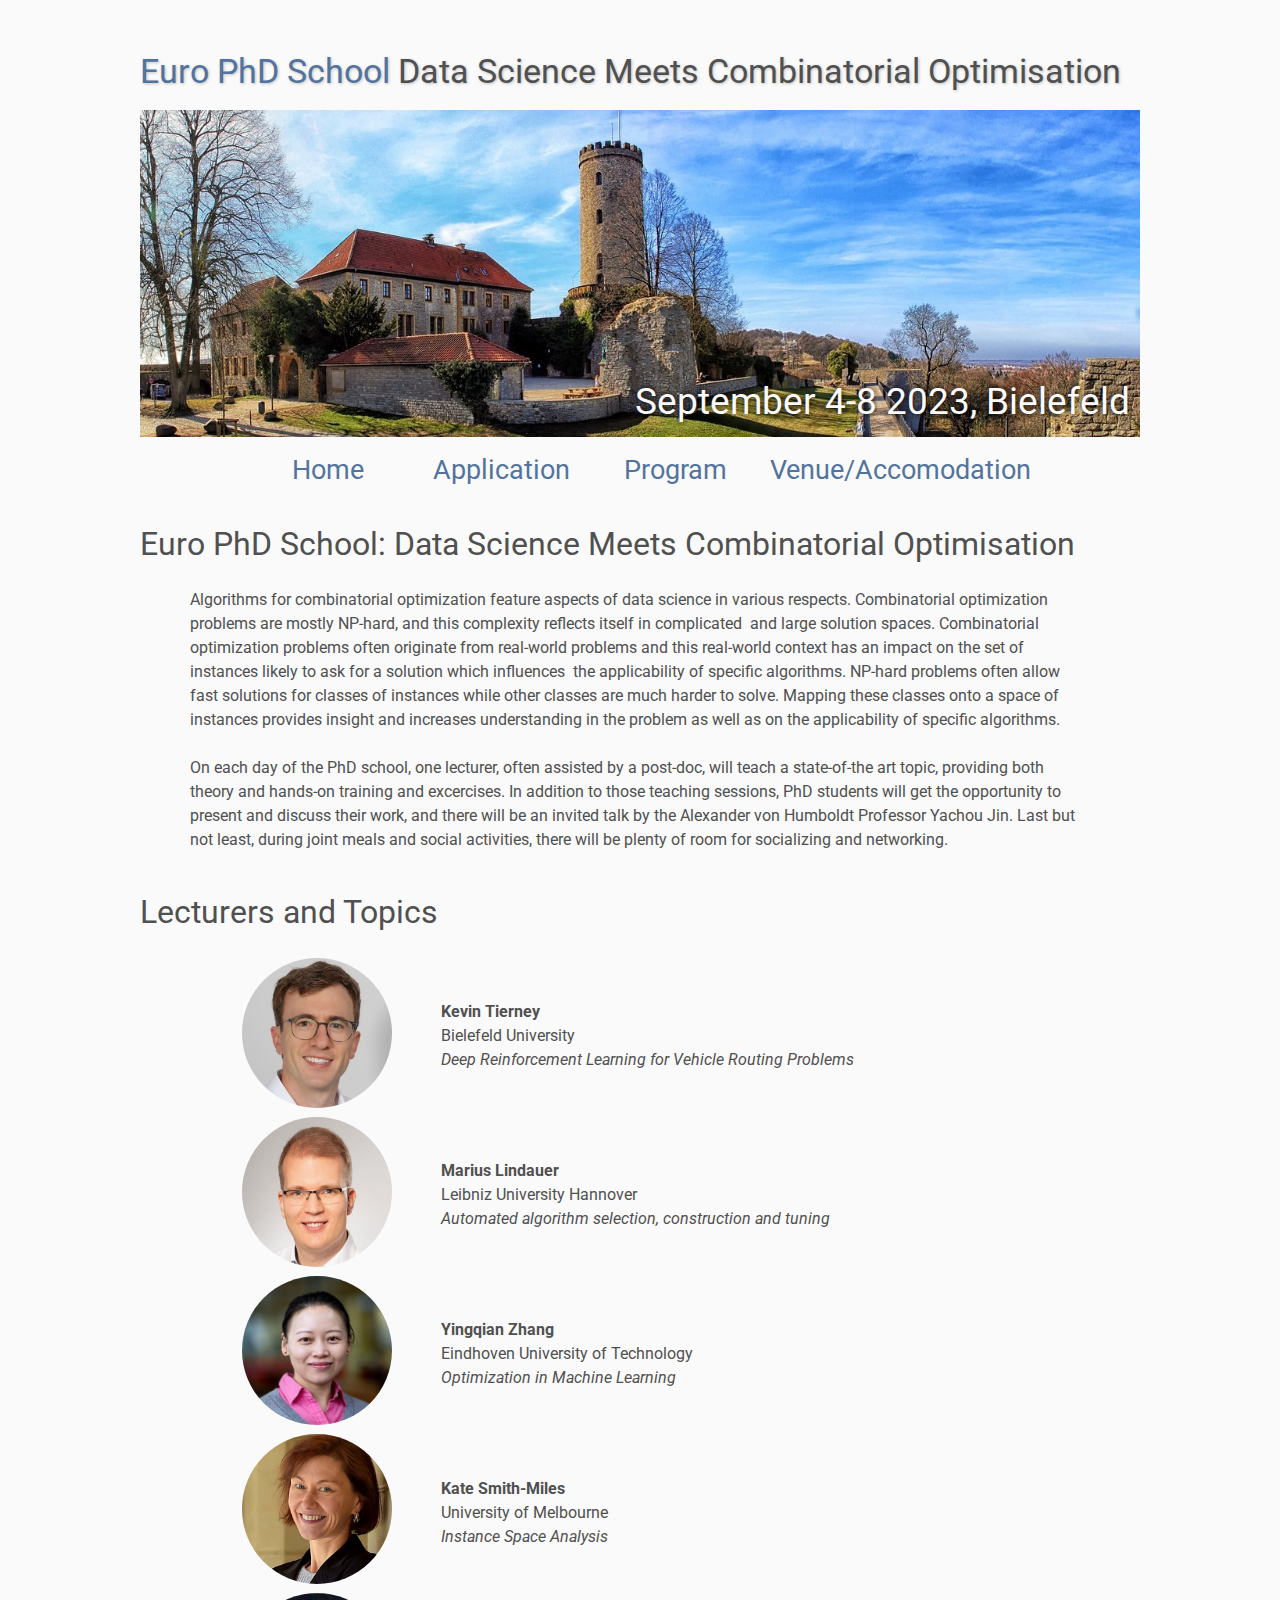
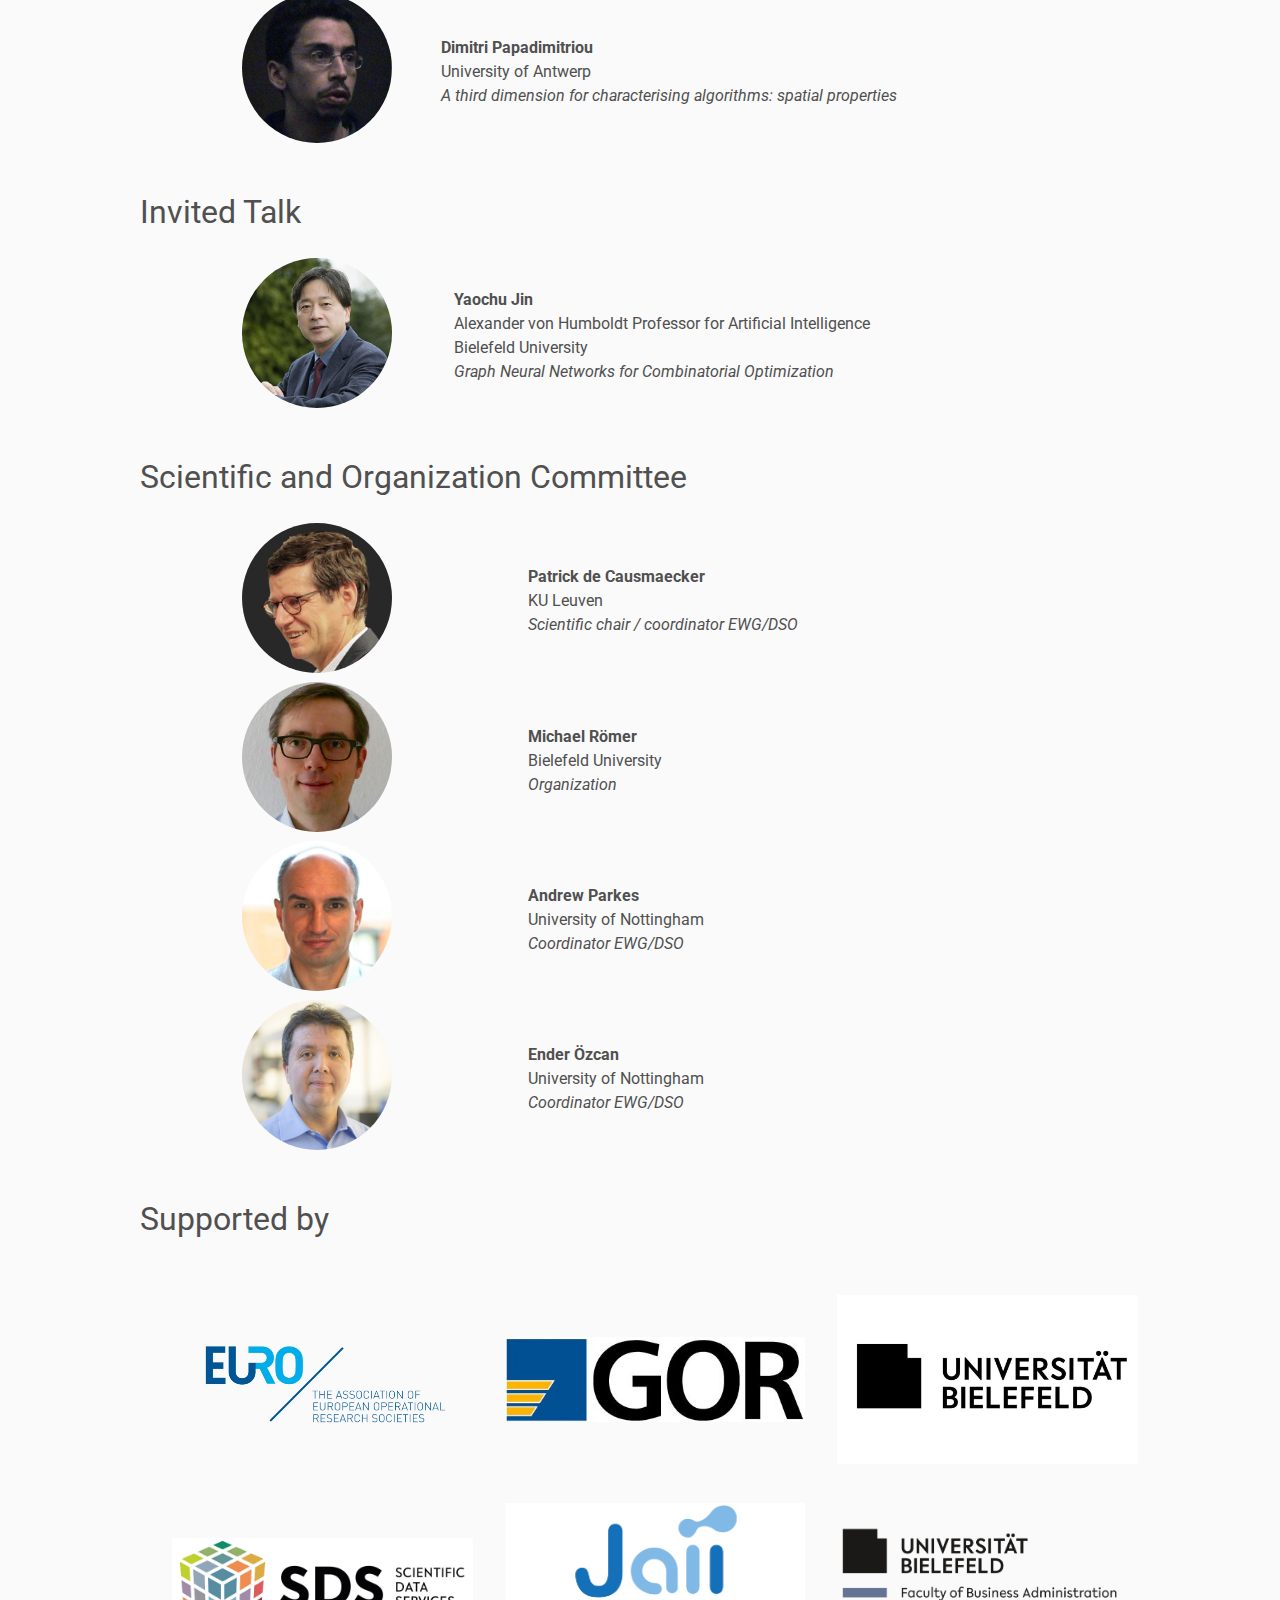
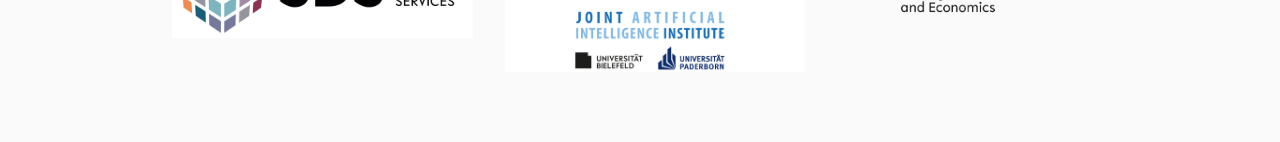
==== index.html @ 02da7e90 "initial commit" ====
<!DOCTYPE html>
<html lang='en'>

<head>
    <base href=".">
    <link rel="shortcut icon" type="image/png" href="assets/euro.png"/>
    <link rel="stylesheet" type="text/css" media="all" href="assets/main.css"/>
    <meta name="description" content="Euro PhD School Data Science meets Combinatorial Optimization 2023: Program">
    <meta name="resource-type" content="document">
    <meta name="distribution" content="global">
    <meta name="KeyWords" content="Conference">
    <title>Euro PhD School Data Science meets Combinatorial Optimization 2023: Program</title>
</head>

<body>

    <div class="banner">
        <img src="assets/banner_sparrenburg.jpg" width="1000" alt="Banner">

        <div class="top-left">
            <span class="title1">Euro PhD School </span><span class="title2">Data Science Meets Combinatorial Optimisation</span> 
        </div>
        <div class="bottom-right">
            September 4-8 2023, Bielefeld

        </div>
    </div>

    <table class="navigation"> 
        <tr>
            <td class="navigation">
                <a class="current" title="Home Page" href=".">Home</a>
            </td>
            <td class="navigation">
                <a title="Apply for the PhD School" href="registration">Application</a>
            </td>
            <td class="navigation">
                <a title="Program" href="program">Program</a> 
            </td>
            <td class="navigation">
                <a title="Venue and Accomodation" href="venueaccomodation">Venue/Accomodation</a>
            </td>
        </tr>
    </table>


    <h2>Euro PhD School: Data Science Meets Combinatorial Optimisation</h2>
    <p>Algorithms for combinatorial optimization feature aspects of data science in various respects. Combinatorial optimization problems are mostly NP-hard, and this complexity reflects itself in complicated &nbsp;and large solution spaces. Combinatorial optimization problems often originate from real-world problems and this real-world context has an impact on the set of instances likely to ask for a solution which influences &nbsp;the applicability of specific algorithms. NP-hard problems often allow fast solutions for classes of instances while other classes are much harder to solve. Mapping these classes onto a space of instances provides insight and increases understanding in the problem as well as on the applicability of specific algorithms.
        </p>
    
        <p>
            On each day of the PhD school, one lecturer, often assisted by a post-doc, will teach a state-of-the art topic, providing both theory and hands-on training and excercises. In addition to those teaching sessions, PhD students will get the opportunity to present and discuss their work, and there will be an invited talk by the Alexander von Humboldt Professor Yachou Jin. Last but not least, during joint meals and social activities, there will be plenty of room for socializing and networking. 
        </p>
    <h2>Lecturers and Topics</h2>
    <p>

    </p>
    <table class="lecturers">
        <tr>
            <td class="lecturer">
                <a href="https://ekvv.uni-bielefeld.de/pers_publ/publ/PersonDetail.jsp?personId=127271098">
                    <img src="assets/kevin.jpg"  alt="Kevin Tierney">
                </a>
            </td>
            <td class="lecturer">
                <b>Kevin Tierney</b> <br> Bielefeld University <br>
                <i>Deep Reinforcement Learning for Vehicle Routing Problems</i>
                
            </td>
        </tr>
            <tr>
            <td class="lecturer">
                <a href="https://www.ai.uni-hannover.de/de/institut/team/lindauer">
                    <img src="assets/marius.jpg" alt="Marius Lindauer">
                </a>
            </td>
    
        <td class="lecturer">
            <b>Marius Lindauer</b> <br> Leibniz University Hannover <br>

            <i>Automated algorithm selection, construction and tuning</i>
        </td>
        </tr>
    </tr>
    <tr>
    <td class="lecturer">
        <a href="https://www.tue.nl/en/research/researchers/yingqian-zhang">
            <img src="assets/yingqian.jpg" alt="Yingqian Zhang">
        </a>
    </td>

<td class="lecturer">
    <b>Yingqian Zhang</b> <br> Eindhoven University of Technology  <br>
    
    <i>Optimization in Machine Learning</i>
    
</td>
</tr>
<tr>
    <td class="lecturer">
        <a href="https://findanexpert.unimelb.edu.au/profile/811703-kate-smith-miles">
            <img src="assets/kate.jpg" alt="Kate Smith-Miles">
        </a>
    </td>

<td class="lecturer">
    <b>Kate Smith-Miles</b><br> University of Melbourne <br>

    <i>  Instance Space Analysis</i>
    
</td>
</tr>
<tr>
    <td class="lecturer">
            <img src="assets/dimitri.jpg" alt="Dimitri Papadimitriou">
    </td>

<td class="lecturer">
    <b>Dimitri Papadimitriou</b><br> University of Antwerp <br>

    <i>A third dimension for characterising algorithms: spatial properties</i>
</td>
</tr>
</table>

<h2>Invited Talk</h2>

<table class="lecturers">
        <tr>
            <td class="lecturer">
                <a href="https://ekvv.uni-bielefeld.de/pers_publ/publ/PersonDetail.jsp?personId=308725127">
                    <img src="assets/yaochu.jpg" alt="Yaochu Jin">
                </a>
            </td>
            <td class="lecturer">
                <b>Yaochu Jin</b> <br>
                 Alexander von Humboldt Professor for Artificial Intelligence <br>
                  Bielefeld University <br>
                <i>Graph Neural Networks for Combinatorial Optimization </i>
            </td>
        </tr>

    </table>

    <h2>Scientific and Organization Committee</h2>

<table class="lecturers">
        <tr>
            <td class="lecturer">
                <a href="https://www.kuleuven.be/wieiswie/en/person/00003471">
                    <img src="assets/patrick.jpg" alt="Patrick de Causmaecker">
                </a>
            </td>
            <td class="lecturer">
                <b>Patrick de Causmaecker</b> <br>
              
                  KU Leuven <br>
                <i>Scientific chair / coordinator EWG/DSO </i>
            </td>
        </tr>
        <tr>
            <td class="lecturer">
                <a href="https://ekvv.uni-bielefeld.de/pers_publ/publ/PersonDetail.jsp?personId=199793018">
                    <img src="assets/michael.jpg" alt="Michael R&oumlmer">
                </a>
            </td>
            <td class="lecturer">
                <b>Michael R&oumlmer</b> <br>

                  Bielefeld University <br>
                <i>Organization </i>
            </td>
        </tr>
        <tr>
            <td class="lecturer">
                <a href="https://www.nottingham.ac.uk/computerscience/people/andrew.parkes">
                    <img src="assets/andrew.jpg" alt="Anrew Parkes">
                </a>
            </td>
            <td class="lecturer">
                <b>Andrew Parkes</b> <br>
            
                  University of Nottingham <br>
                <i>Coordinator EWG/DSO </i>
            </td>
        </tr>
        <tr>
            <td class="lecturer">
                <a href="http://www.cs.nott.ac.uk/~pszeo/">
                    <img src="assets/ender.jpg" alt="Ender &Oumlzcan">
                </a>
            </td>
            <td class="lecturer">
                <b>Ender &Oumlzcan </b> <br>
             
                  University of Nottingham <br>
                <i>Coordinator EWG/DSO </i>
            </td>
        </tr>

    </table>

    <h2>Supported by </h2>
    <table class="sponsors">
        <tr>
             <td class="sponsor">
                <a href="https://www.euro-online.org/web/pages/1/home">
                    <img src="assets/euro.png" alt="The Association of European Operational Research Societies">
                </a>
            </td>
            <td class="sponsor">
                <a href="https://www.gor-ev.de/">
                    <img src="assets/gor.jpg" alt="Gesellschaft für Operations Research e.V.">
                </a>
            </td>
            <td class="sponsor">
                <a href="https://www.uni-bielefeld.de/">
                    <img src="assets/uni-bielefeld.jpg" alt="Bielefeld University">
                </a>
            </td>

     </tr>
      <tr>
        <td class="sponsor">
            <a href="https://www.uni-bielefeld.de/einrichtungen/sds/index.xml">
                <img src="assets/Logo-SDS-RGB_Unterzeile.jpg" alt="Scientific Data Services">
            </a>
        </td>
            <td class="sponsor">
                <a href="https://jaii.eu/">
                    <img src="assets/jaii.png" alt="Joint Artificial Intelligence institute">
                </a>
            </td>
        </td>
        <td class="sponsor">
            <a href="https://www.uni-bielefeld.de/fakultaeten/wirtschaftswissenschaften/">
                <img src="assets/wiwi.png" alt="Faculty for Business Administration and Economics">
            </a>
        </td>
      </tr>
    </table>
</body>
</html>
---- assets/main.css ----
/* main.css */

/* These are the colors and fonts used throughout the webpage.
 * I've listed them here so that a user may easily
 * do a search-and-replace for these to change the site theme.
 *   'Roboto',sans-serif; Font for the title text
 *   'Roboto-Slab',serif; Font for the body text 
 *   #fafafa; Background color of the site
 *   #505050; Foreground (text) color of the site
 *   #52739e; Navy, "Template" in the logo, current page in navigation, special titles in the Program
 *   #b2132e; Reddish, "Conference" in the logo, hover color for links
 *   #813c54; Heading color, titles in the Program
 *   #b8860b; Dark Goldenrod, color for links
 */

@import url('https://fonts.googleapis.com/css?family=Roboto%7CRoboto+Slab');

*{
    border:0;
    font:inherit;
    font-size:1em;
    margin:0;
    padding:0;
    vertical-align:baseline;
}

body{
    background-color: #fafafa;
    background-size: cover;
    background-attachment: fixed;
    color: #505050; 
    text-align:left;
    font-family:'Roboto',sans-serif;
    font-size:1em;
    line-height:1.5em;
    margin: 60px auto;
    width: 1000px;
}

a{color: #52739e; text-decoration:none;}
a.current{color: #52739e;}
a.current:hover{color: #e82945;}
a:hover{color: #b2132e;}
a:active{color: #e82945;}
h1,h2,h3,h4{clear:left;  margin:1.5em 0em 1em 0em; font-family:'Roboto',sans-serif; }
h1{font-size:2.67em;}
h2{font-size:2.00em;}
h3{font-size:1.67em;}
h4{font-size:1.33em;}
p{ margin:24px auto 24px auto; padding:0px; width:900px; text-align:left;}
li a, p a {text-decoration:underline; text-decoration-color:#52739e;}
ul{list-style:none; margin:24px auto 24px auto; padding:0px; width:800px; text-align:left;}
ol{margin:0px auto 0px auto; padding:0px; width:800px; text-align:left;position: relative;}
ul li{list-style:none; margin:24px auto 24px auto; padding:0px; text-align:left; }
i,em{font-style:italic;}
b,strong{font-weight:bold;}

li{margin:0px 0px 0px 48px; padding:0px; }
sup{
    vertical-align: super;
    font-size: 0.8em;
    line-height: 0;
}
sub{
    vertical-align: sub;
    font-size: 0.8em;
    line-height: 0;
}
table{
    width: 1000px;
    margin: 12px auto 24px auto;
    float: center;
    /* UNCOMMENT THIS FOR DEBUGGING THE ALIGNMENT */
    /*border: 1px solid black;*/
}
th,td{
    text-align: left;
    /* UNCOMMENT THIS FOR DEBUGGING THE ALIGNMENT */
    /*border: 1px solid black;*/
}

/* Website Banner */
.banner {position: relative; font-family:'Roboto',sans-serif;}
.top-left {font-size:2.1em; color: #505050; background: #fafafa; text-align: left; width: 1000px; height: 50px; position: absolute; padding: 0px 0 0 0; top: 0px;}
.bottom-right {font-size:2.33em; color: #fafafa; line-height: 1.5em; width: auto; height: 70px; padding: 0px 0px 0px 0px; text-align: right; position: absolute; bottom: 0px; right: 10px; text-shadow: 0px 0px 6px #000000;}


/* Conference Title Logo */
.title1{color: #52739e; text-shadow: 1px 1px 3px #c0c0c0;} 
.title2{color: #505050; text-shadow: 1px 1px 3px #c0c0c0;}
.year{color: #505050; font-size:0.67em; font-weight: lighter;}

/* Navigation Links (Home, Registration, etc) */
table.navigation{width:800px;}
td.navigation{font-size:1.67em; white-space:nowrap; width:20%; text-align:center; vertical-align:middle; padding:0px 0px 0px 0px;}

/* Sponsor Images */
table.sponsors{max-width: 1000px;}
td.sponsor{white-space:nowrap; width:430px; text-align:center; vertical-align:middle; padding:30px 0px 0px 30px;}
td.sponsor img{max-height:400px;}

/* SpeakerImages */
table.lecturers{width:800px;}
td.lecturer{white-space:nowrap; width:auto; text-align:left; vertical-align:middle; padding:0px 0px 0px 0px;}
td.lecturer img{width:150px; max-width:100% ; border-radius: 50%;}


/* The Table on the Program Page */
td.room{padding: 4px 12px 4px 4px; width: 90%; vertical-align:bottom; font-size:1.67em; color: #52739e; height:32px;}
td.date{white-space:nowrap; width:130px; text-align:right; vertical-align:top; padding:4px 16px 0px 0px;}
td.title{padding: 4px 12px 4px 4px; width: 90%; vertical-align:top; font-size:1.5em; color: #813c54; height:32px; font-family:'Roboto Slab',serif; text-shadow: 1px 1px 2px #d0d0d0; }
td.title-special{padding: 4px 12px 4px 4px; width: 90%; vertical-align:top; font-size:1.67em; color: #52739e; height:32px; font-family:'Roboto Slab',serif; text-shadow: 1px 1px 2px #d0d0d0;}
td.speaker{padding: 4px 12px 4px 4px; font-style: italic; font-size:1em; max-height:999999px}
td.abstract{padding: 4px 12px 12px 4px; font-size:1em; max-height:999999px}
td.abstract img{display: block; margin: 4px auto 8px auto}
table.plenary{padding-top: 8px; background: #ffffff;}

/* Registration and Directions iframes and Images */
iframe.registration{display:block; margin:1em auto 2em auto; width:700px; height:1400px; border:none;}
iframe.directions{display:block; margin:1em auto 2em auto; width:800px; height:400px; border:none;}
img.center{display:block; width:67%; margin:1em auto 2em auto;}

/* Flyer Images */
table.flyers{width:800px;}
td.flyer{white-space:nowrap; width:50%; text-align:center; vertical-align:middle; padding:0px 0px 0px 0px;}
td.sponsor img{width: 100%}

footer{font-size:0.875em; margin-top:12em; text-align:center;}

/* My hacky way of making the site mobile-friendly */
@media only screen and (max-width: 1100px) {
    h2{font-size:3.00em;}
    p{font-size:1.5em; line-height:1.5em;}
    th,td,tr{font-size:1.5em; line-height:1.5em;}
    td.date{font-size:1em; padding-top:0.5em;}
    td.navigation{font-size:1.5em; padding:0px 20px 0px 20px;}
    table.footer{font-size:0.33em;}
}
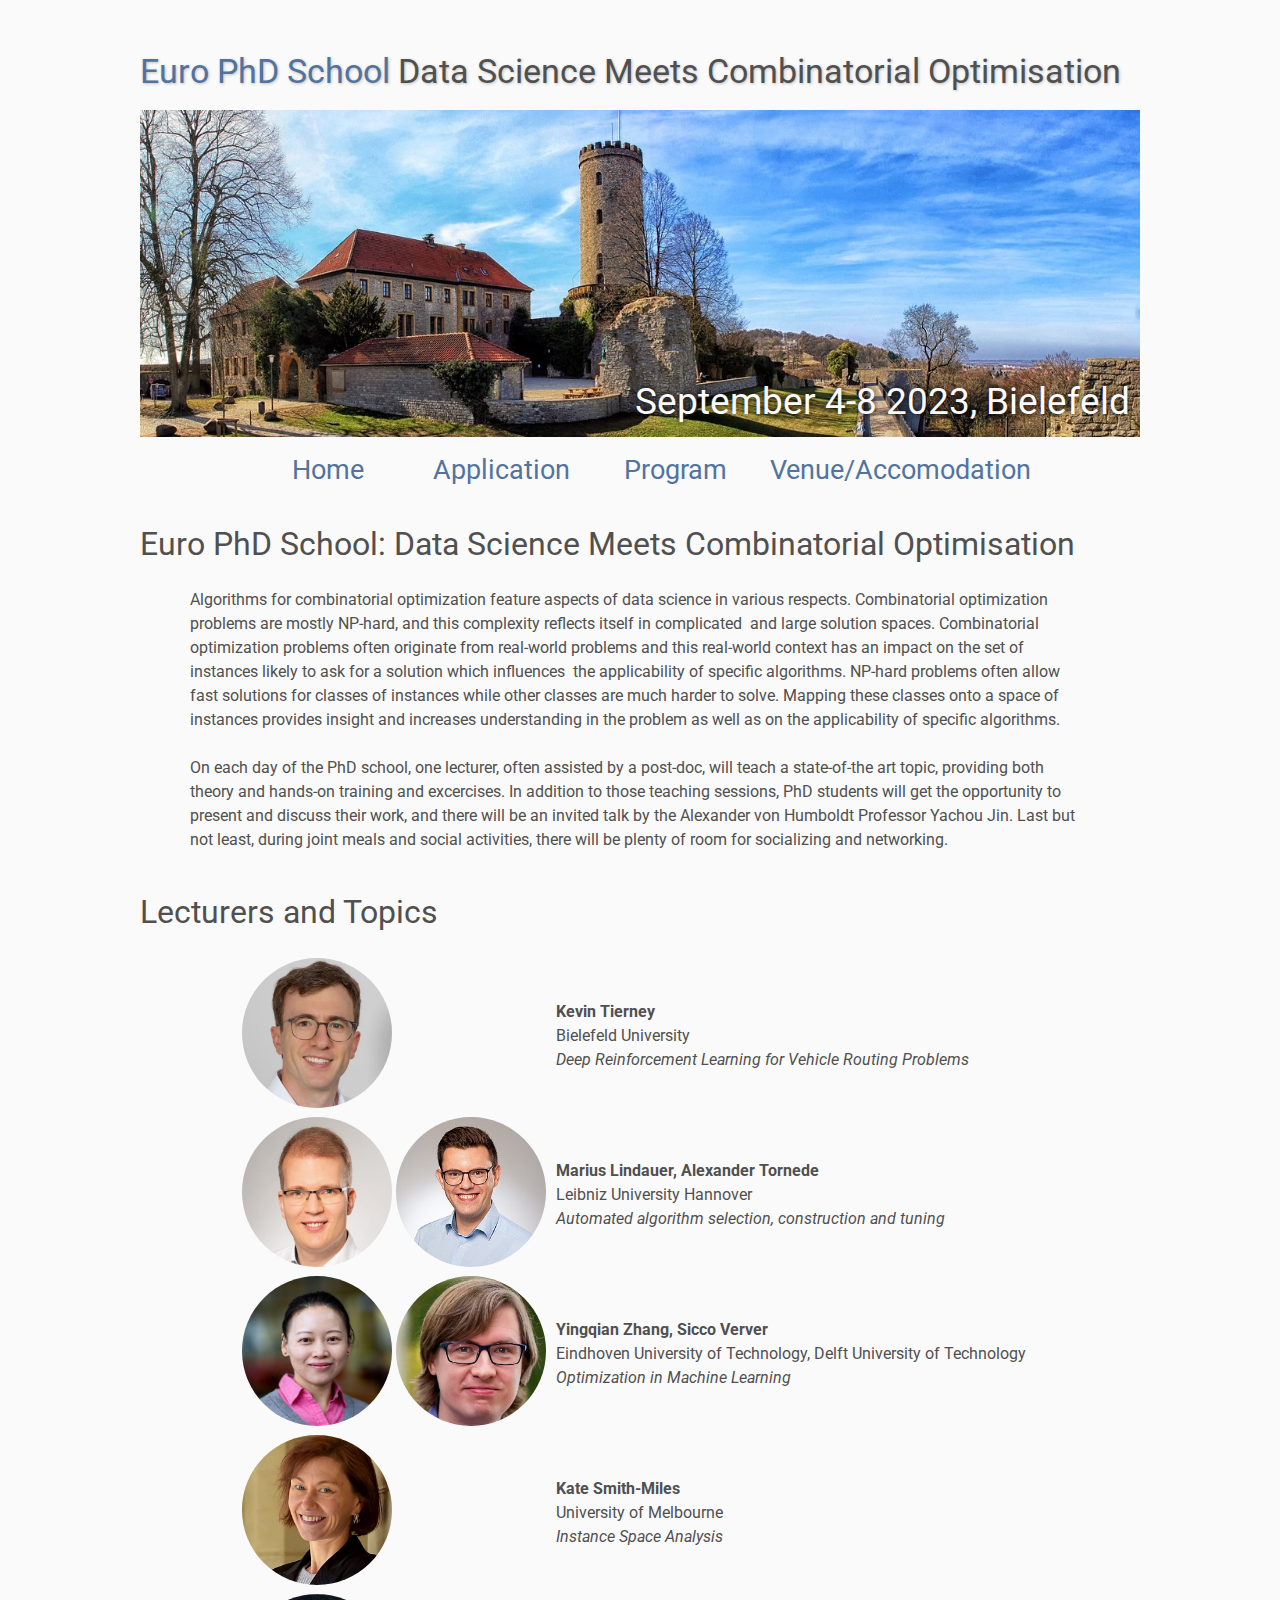
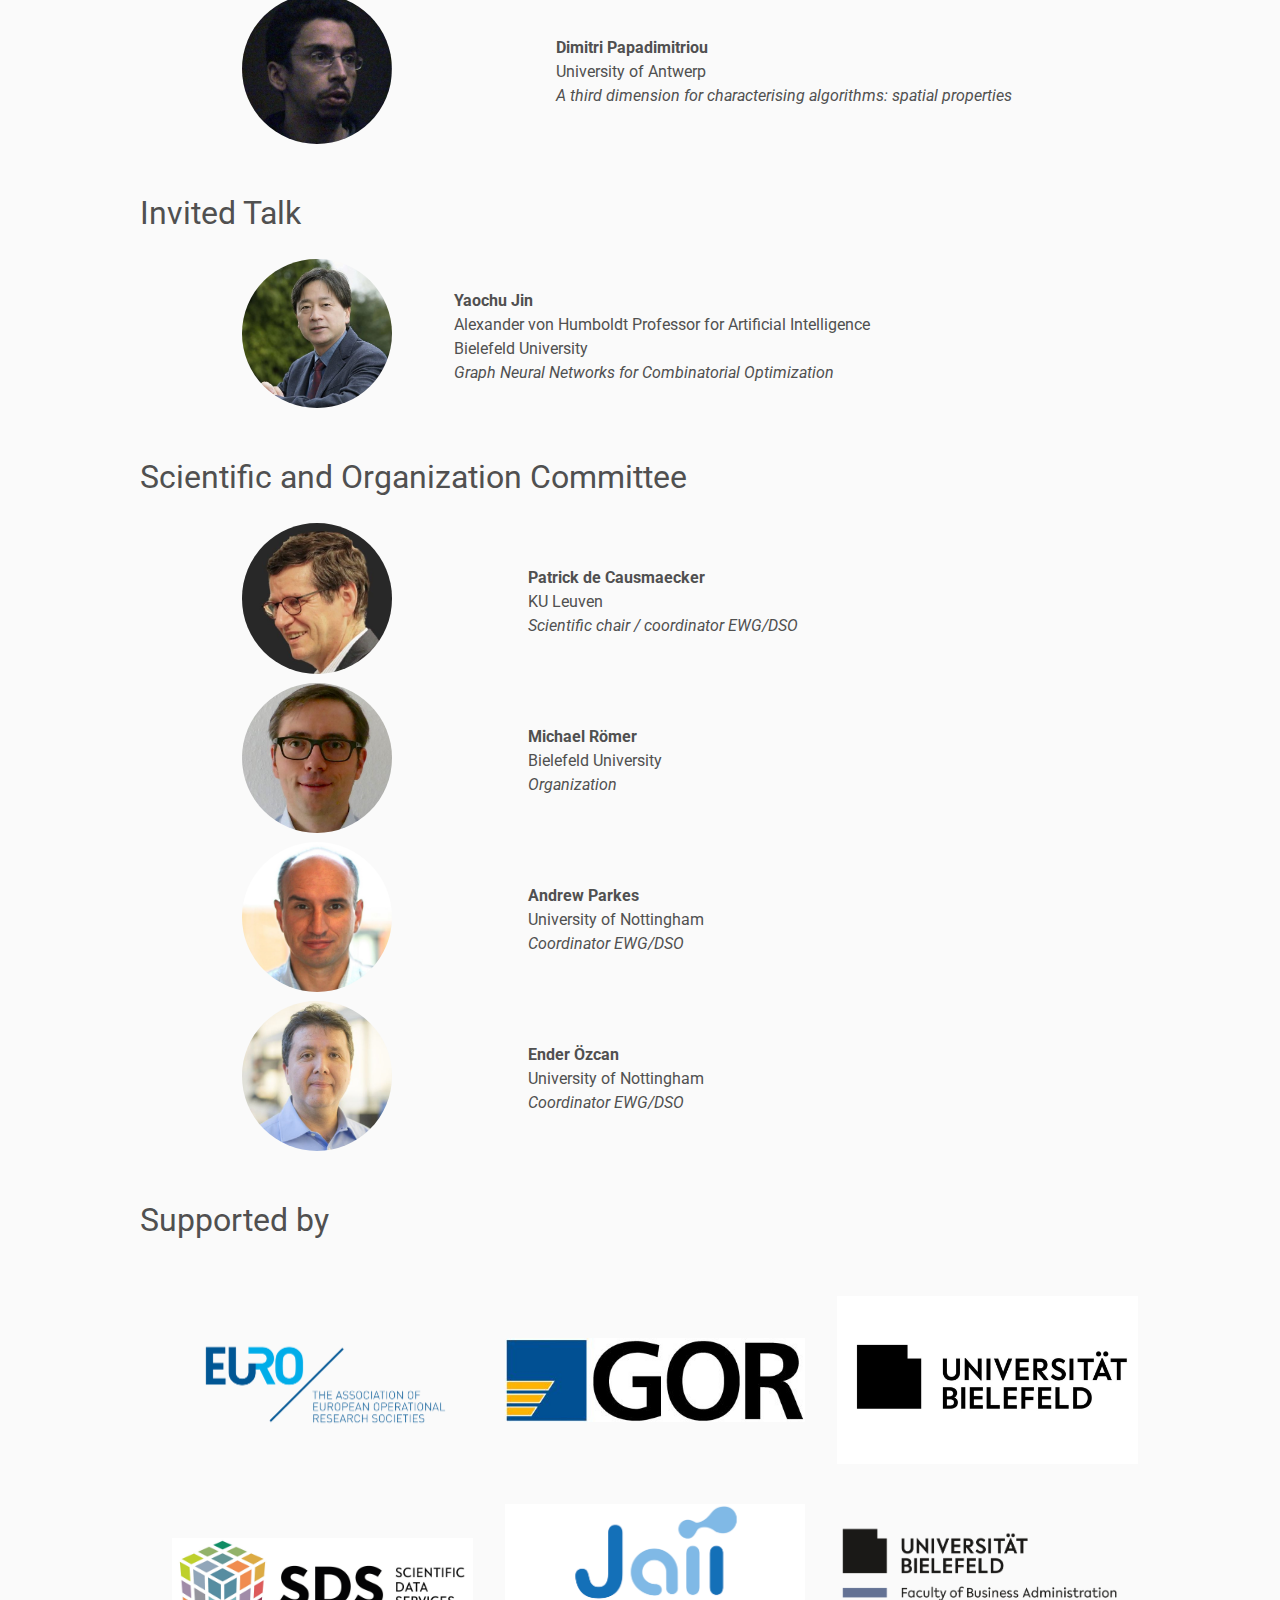
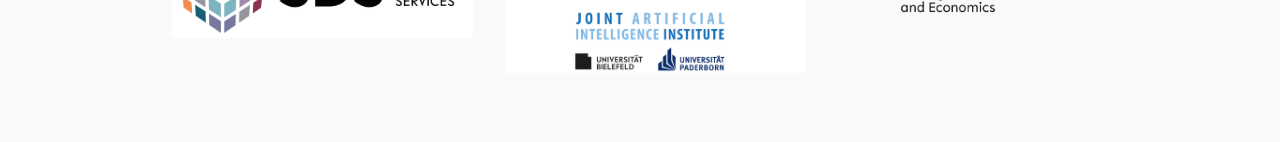
==== commit 05e4e513: "detailed program" ====
--- a/index.html
+++ b/index.html
@@ -73,10 +73,13 @@
                 <a href="https://www.ai.uni-hannover.de/de/institut/team/lindauer">
                     <img src="assets/marius.jpg" alt="Marius Lindauer">
                 </a>
-            </td>
-    
+
+                <a href="https://www.ai.uni-hannover.de/de/institut/team/tornede-alexander">
+                    <img src="assets/alexander.jpg" alt="Alexander Tornede">
+                </a>
+            </td>
         <td class="lecturer">
-            <b>Marius Lindauer</b> <br> Leibniz University Hannover <br>
+            <b>Marius Lindauer, Alexander Tornede</b> <br> Leibniz University Hannover <br>
 
             <i>Automated algorithm selection, construction and tuning</i>
         </td>
@@ -87,10 +90,13 @@
         <a href="https://www.tue.nl/en/research/researchers/yingqian-zhang">
             <img src="assets/yingqian.jpg" alt="Yingqian Zhang">
         </a>
+        <a href="https://www.tudelft.nl/en/eemcs/the-faculty/departments/intelligent-systems/cybersecurityeemcs/people/sicco-verwer">
+            <img src="assets/sicco.jpg" alt="Sicco Verwer">
+        </a>
     </td>
 
 <td class="lecturer">
-    <b>Yingqian Zhang</b> <br> Eindhoven University of Technology  <br>
+    <b>Yingqian Zhang, Sicco Verver</b> <br> Eindhoven University of Technology, Delft University of Technology  <br>
     
     <i>Optimization in Machine Learning</i>
     
--- a/assets/main.css
+++ b/assets/main.css
@@ -106,6 +106,8 @@
 
 
 /* The Table on the Program Page */
+table.program{width:400px; margin-left:50px}
+td.topic{height: 30px;font-weight: bold;}
 td.room{padding: 4px 12px 4px 4px; width: 90%; vertical-align:bottom; font-size:1.67em; color: #52739e; height:32px;}
 td.date{white-space:nowrap; width:130px; text-align:right; vertical-align:top; padding:4px 16px 0px 0px;}
 td.title{padding: 4px 12px 4px 4px; width: 90%; vertical-align:top; font-size:1.5em; color: #813c54; height:32px; font-family:'Roboto Slab',serif; text-shadow: 1px 1px 2px #d0d0d0; }
@@ -113,8 +115,8 @@
 td.speaker{padding: 4px 12px 4px 4px; font-style: italic; font-size:1em; max-height:999999px}
 td.abstract{padding: 4px 12px 12px 4px; font-size:1em; max-height:999999px}
 td.abstract img{display: block; margin: 4px auto 8px auto}
-table.plenary{padding-top: 8px; background: #ffffff;}
-
+td.time{ width:150px; text-align:right; padding-right: 20px; font-weight: bold;}
+td.break{font-style: italic;  padding-left: 100px; height: 30px;}
 /* Registration and Directions iframes and Images */
 iframe.registration{display:block; margin:1em auto 2em auto; width:700px; height:1400px; border:none;}
 iframe.directions{display:block; margin:1em auto 2em auto; width:800px; height:400px; border:none;}
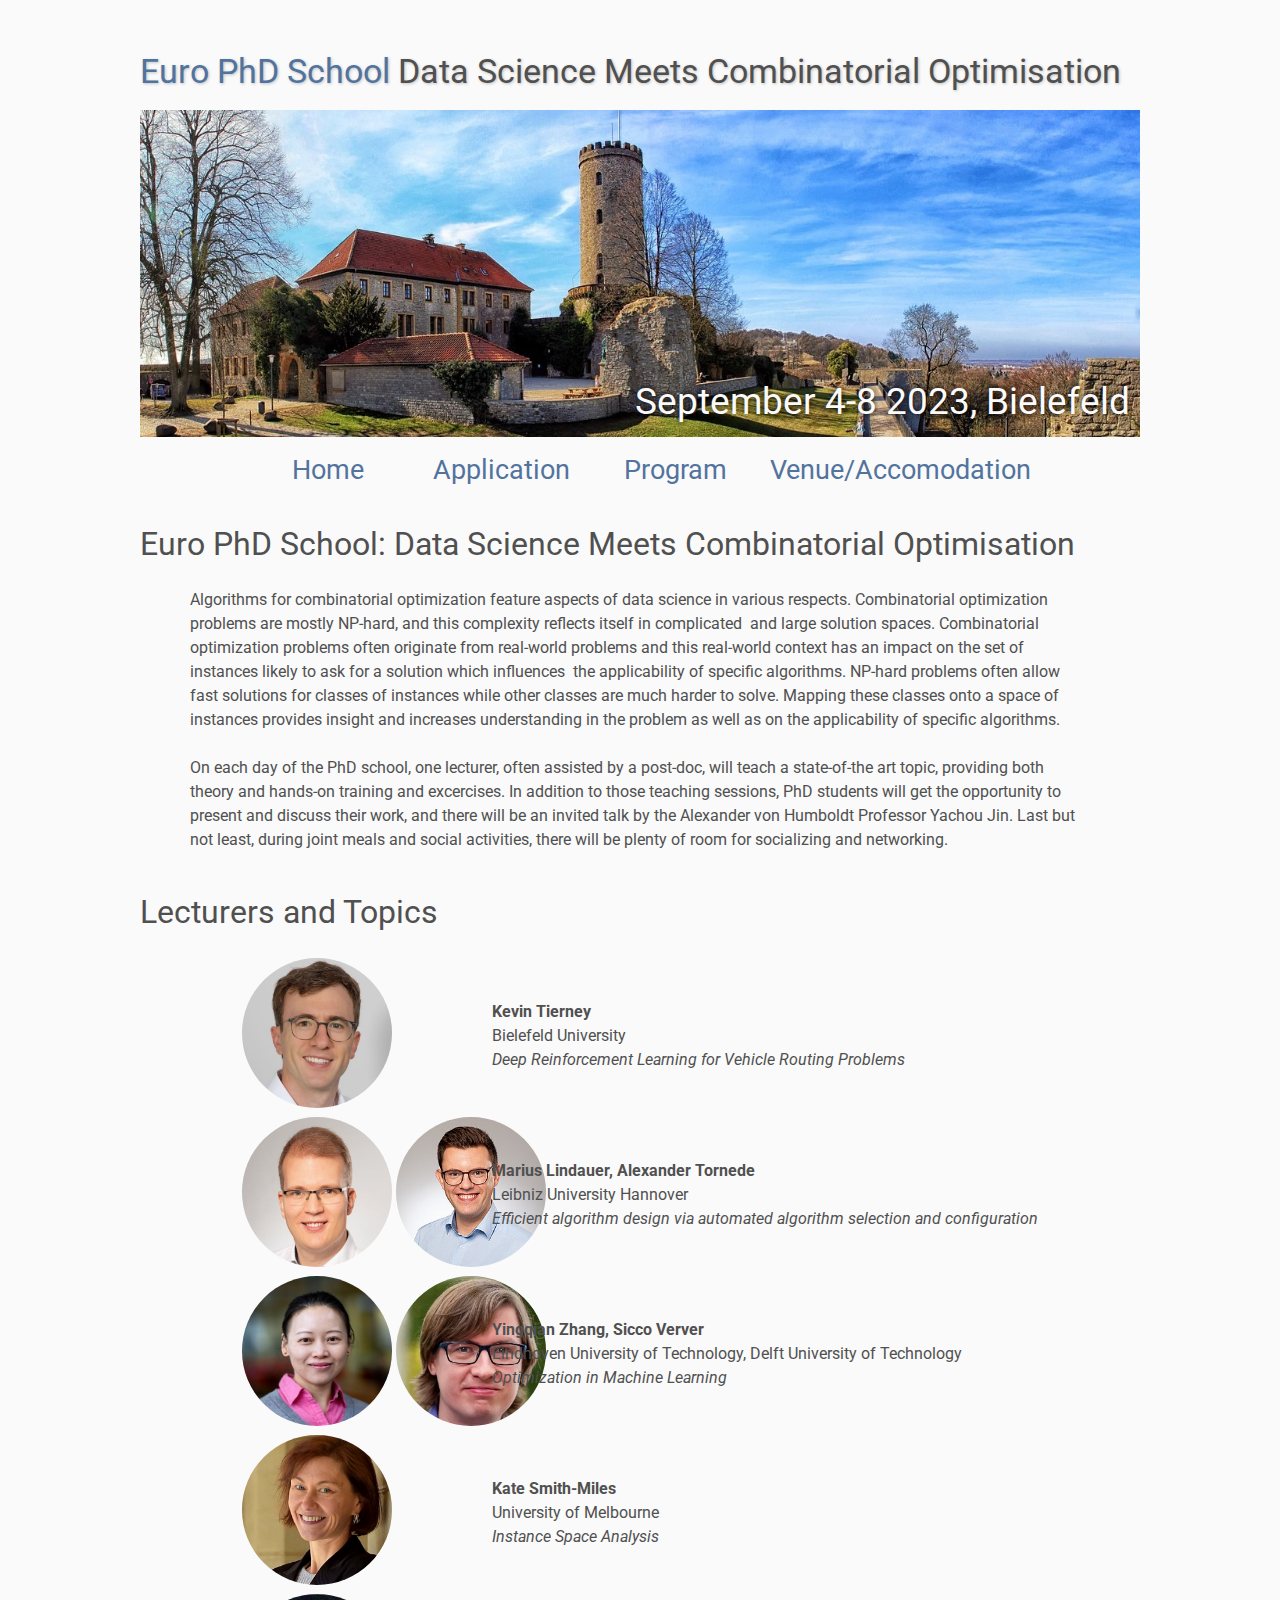
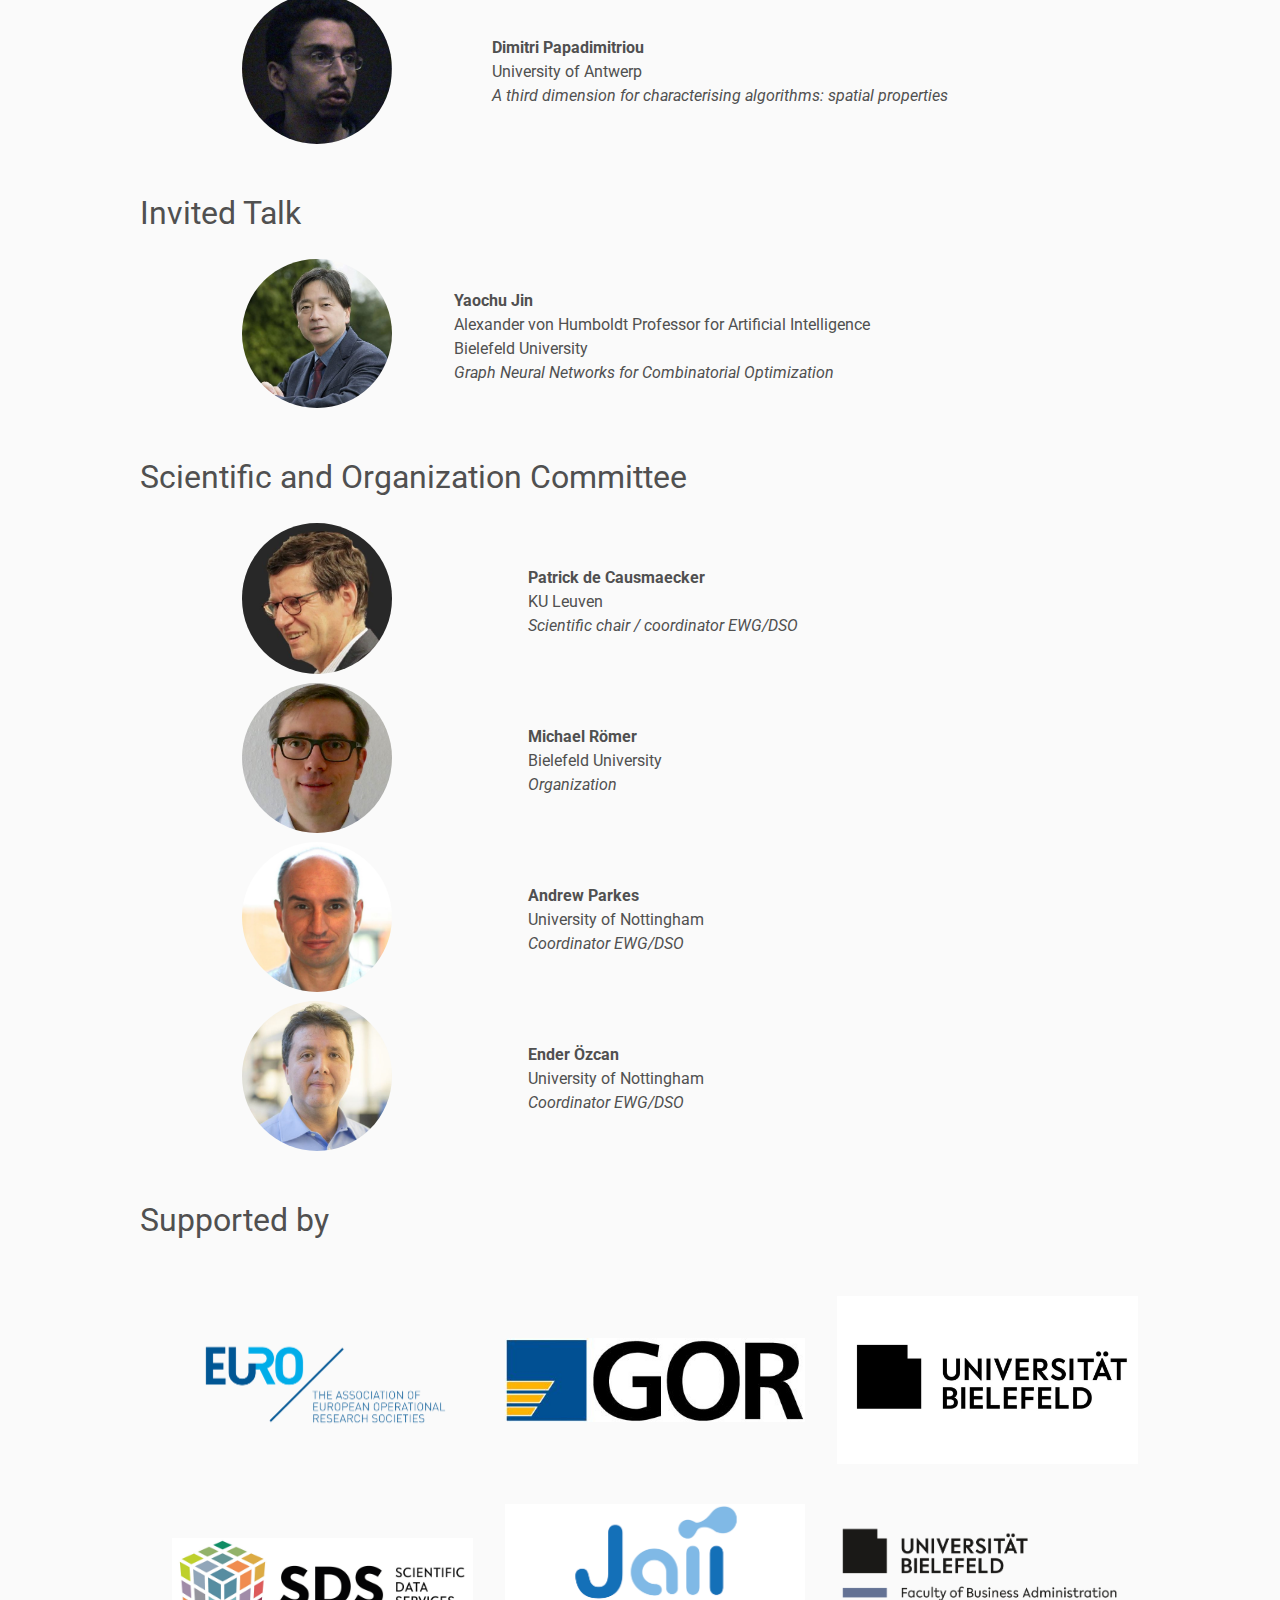
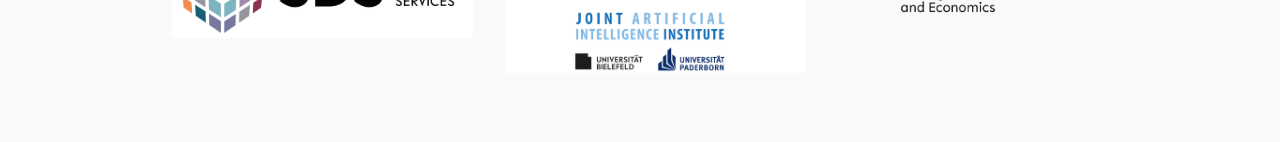
==== commit aee1f92a: "Update Marius title" ====
--- a/index.html
+++ b/index.html
@@ -81,7 +81,7 @@
         <td class="lecturer">
             <b>Marius Lindauer, Alexander Tornede</b> <br> Leibniz University Hannover <br>
 
-            <i>Automated algorithm selection, construction and tuning</i>
+            <i>Efficient algorithm design via automated algorithm selection and configuration</i>
         </td>
         </tr>
     </tr>
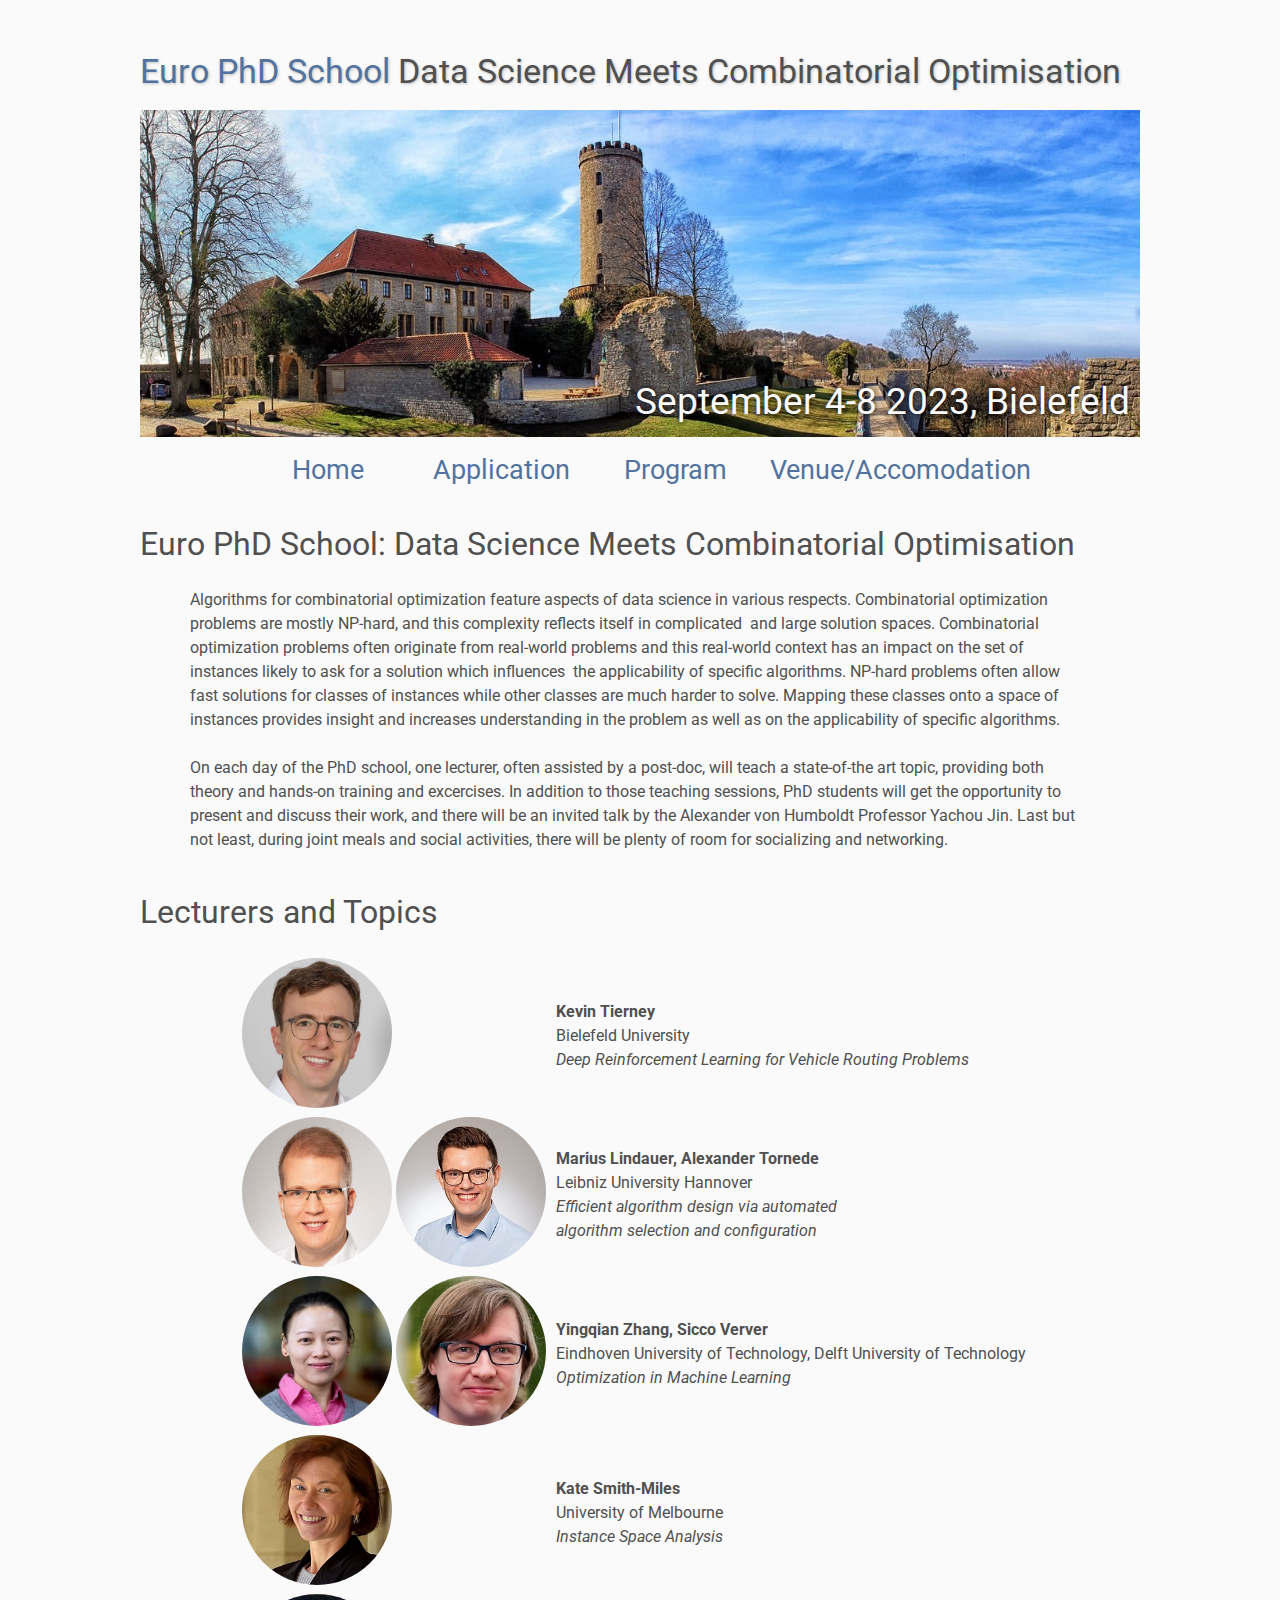
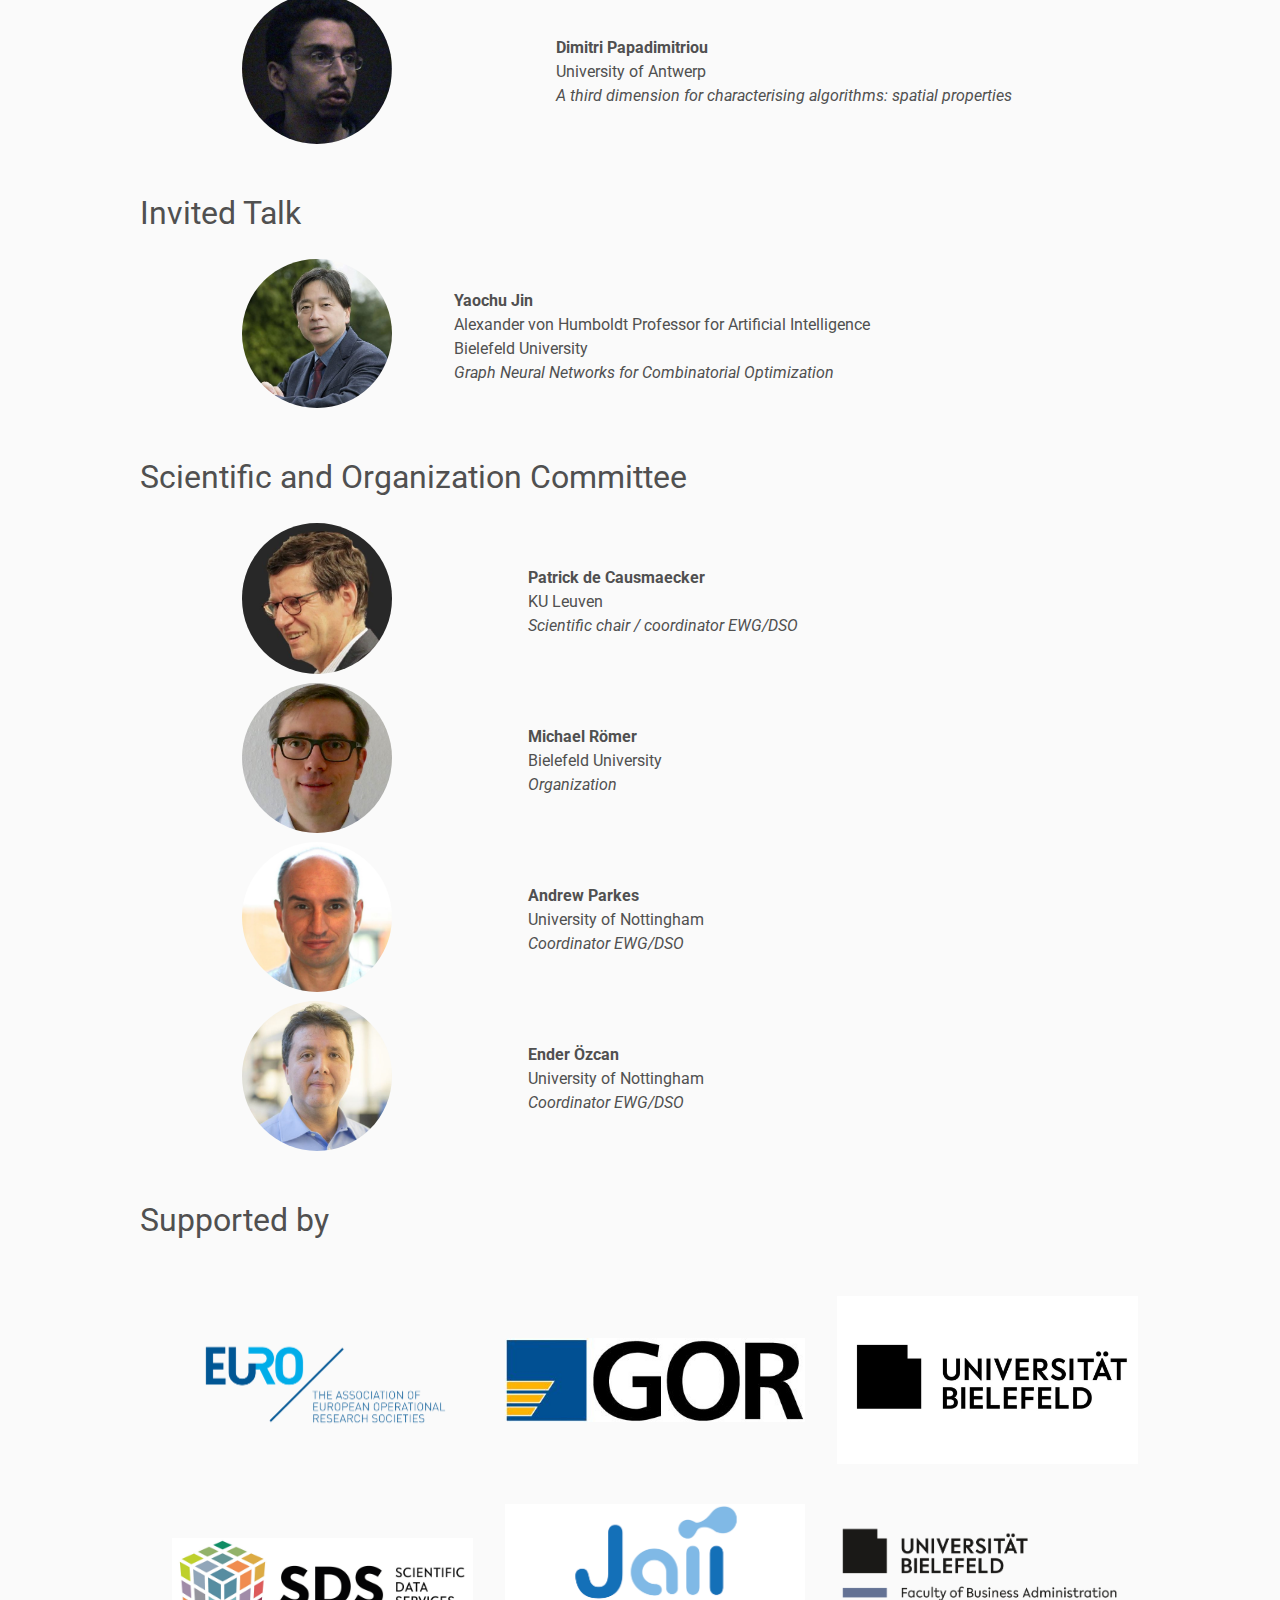
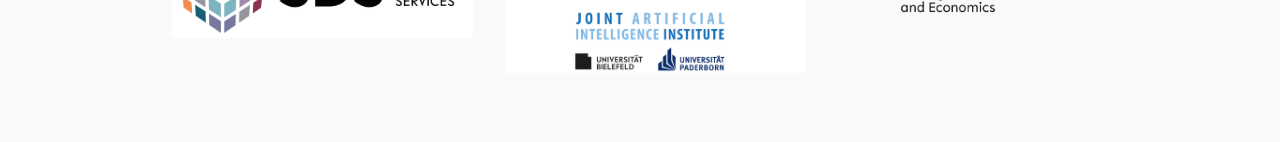
==== commit 65fb60e3: "Formatting error" ====
--- a/index.html
+++ b/index.html
@@ -81,7 +81,7 @@
         <td class="lecturer">
             <b>Marius Lindauer, Alexander Tornede</b> <br> Leibniz University Hannover <br>
 
-            <i>Efficient algorithm design via automated algorithm selection and configuration</i>
+            <i>Efficient algorithm design via automated <br> algorithm selection and configuration</i>
         </td>
         </tr>
     </tr>
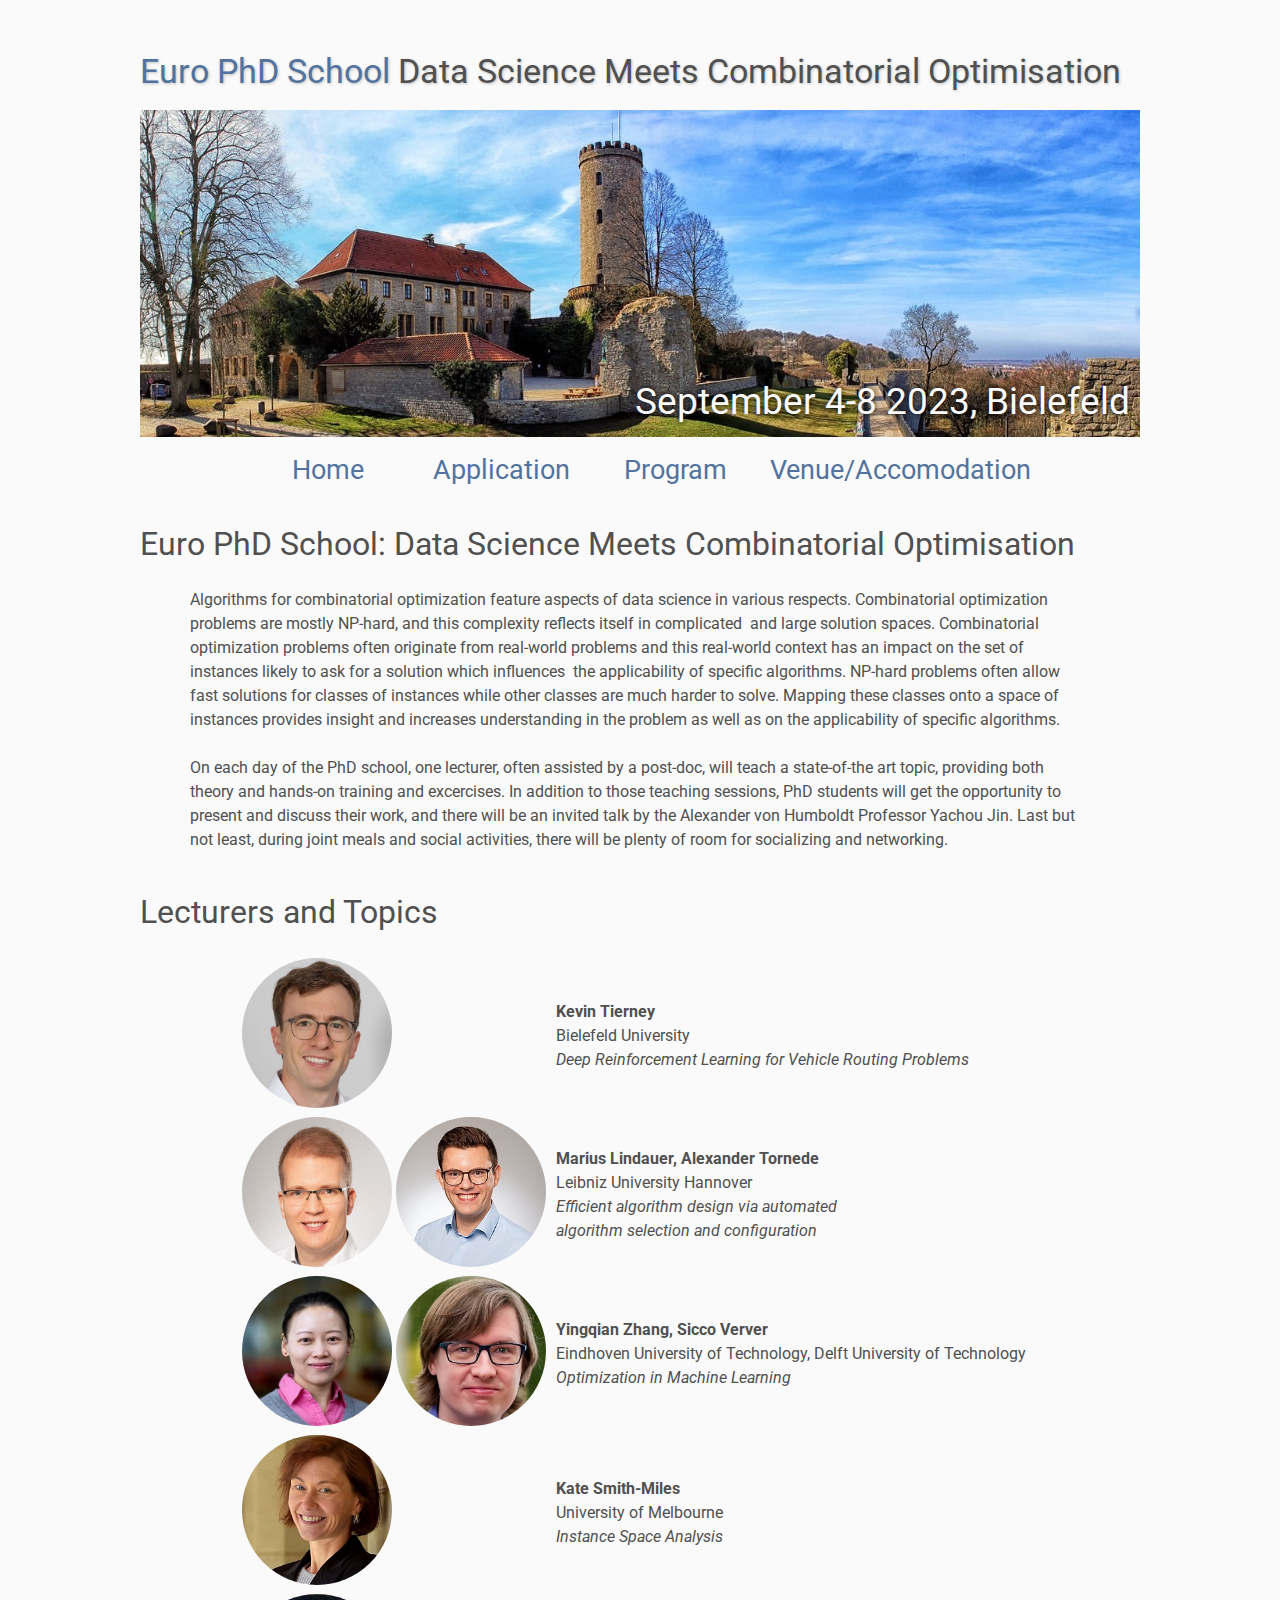
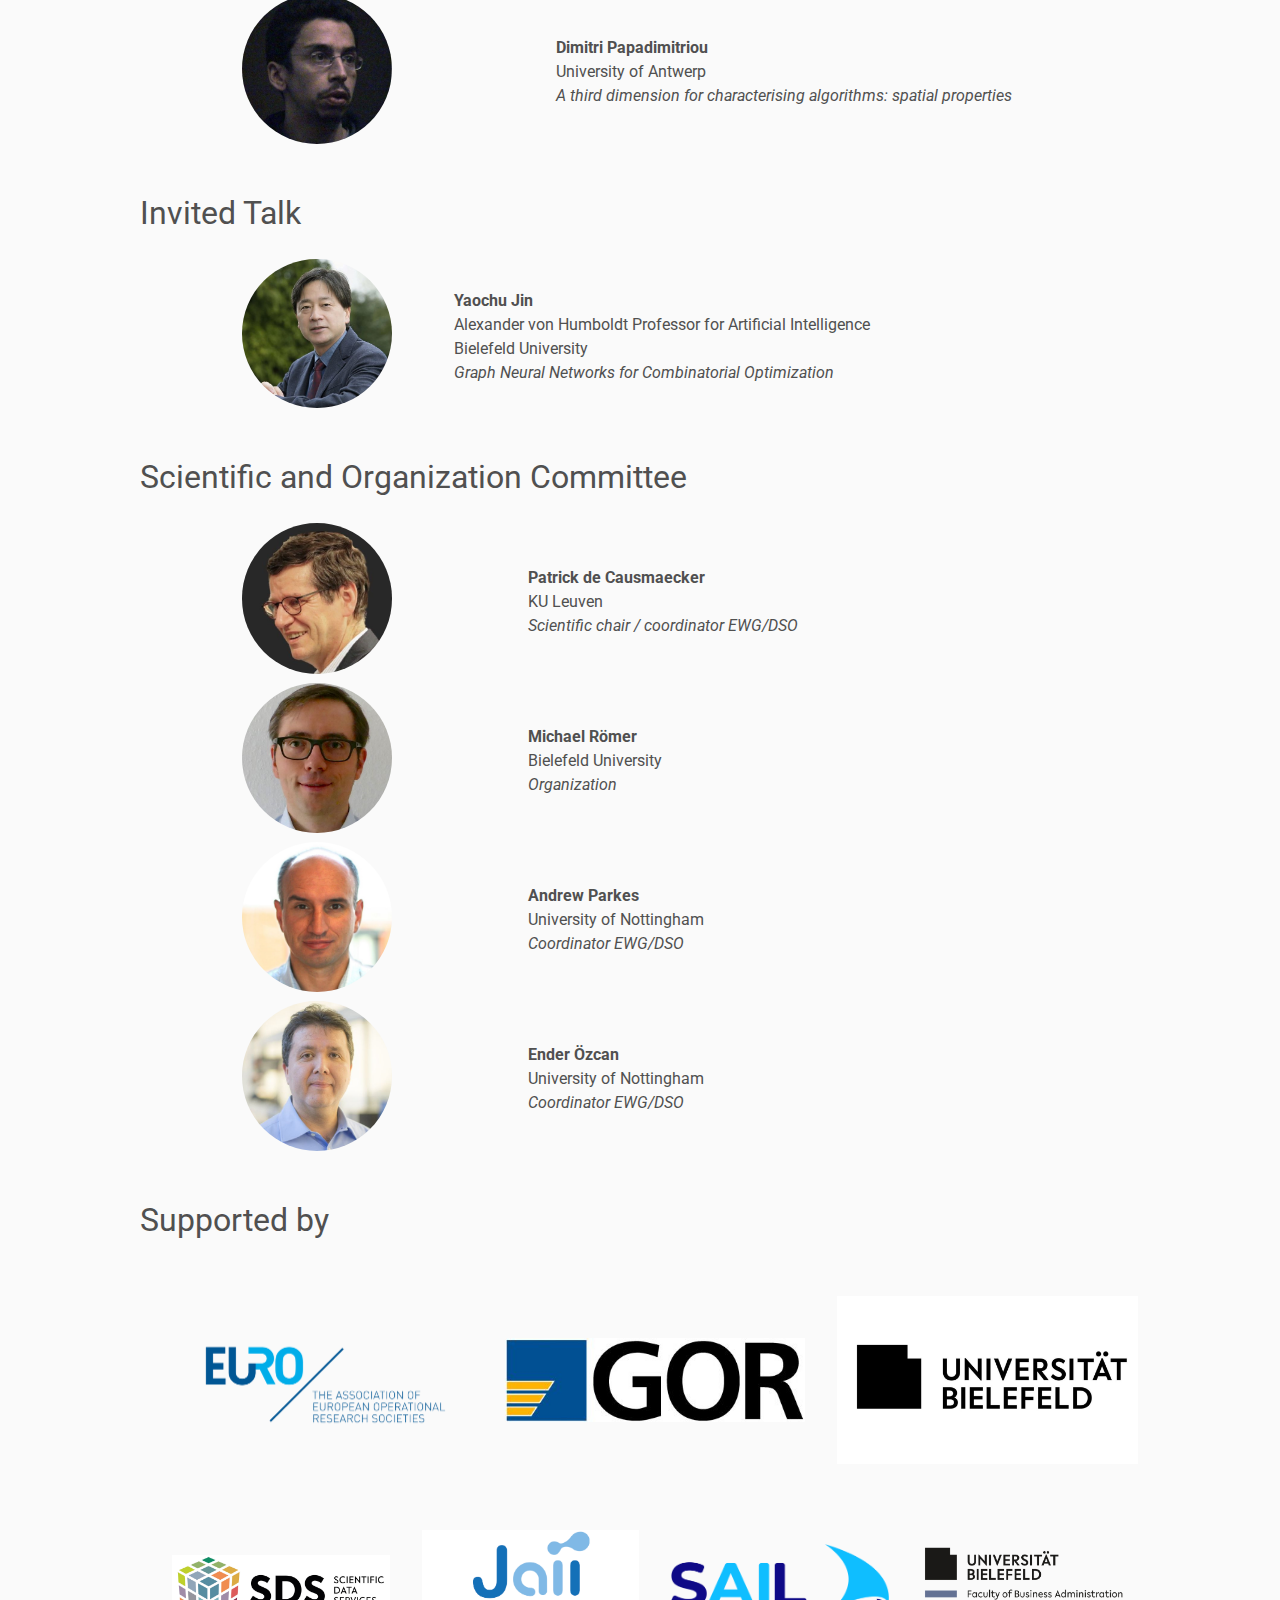
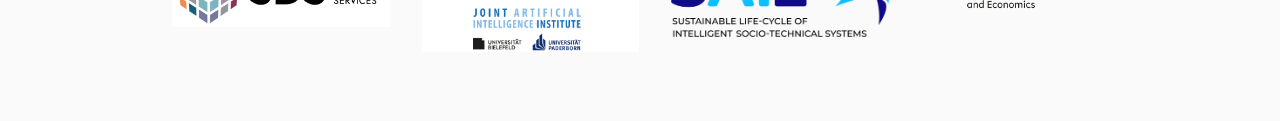
==== commit 3df023ee: "add sail" ====
--- a/index.html
+++ b/index.html
@@ -226,6 +226,8 @@
             </td>
 
      </tr>
+    </table>
+    <table class="sponsors">
       <tr>
         <td class="sponsor">
             <a href="https://www.uni-bielefeld.de/einrichtungen/sds/index.xml">
@@ -239,6 +241,11 @@
             </td>
         </td>
         <td class="sponsor">
+            <a href="https://sail.init-owl.de/">
+                <img src="assets/sail.png" alt="SAIL">
+            </a>
+        </td>
+        <td class="sponsor">
             <a href="https://www.uni-bielefeld.de/fakultaeten/wirtschaftswissenschaften/">
                 <img src="assets/wiwi.png" alt="Faculty for Business Administration and Economics">
             </a>
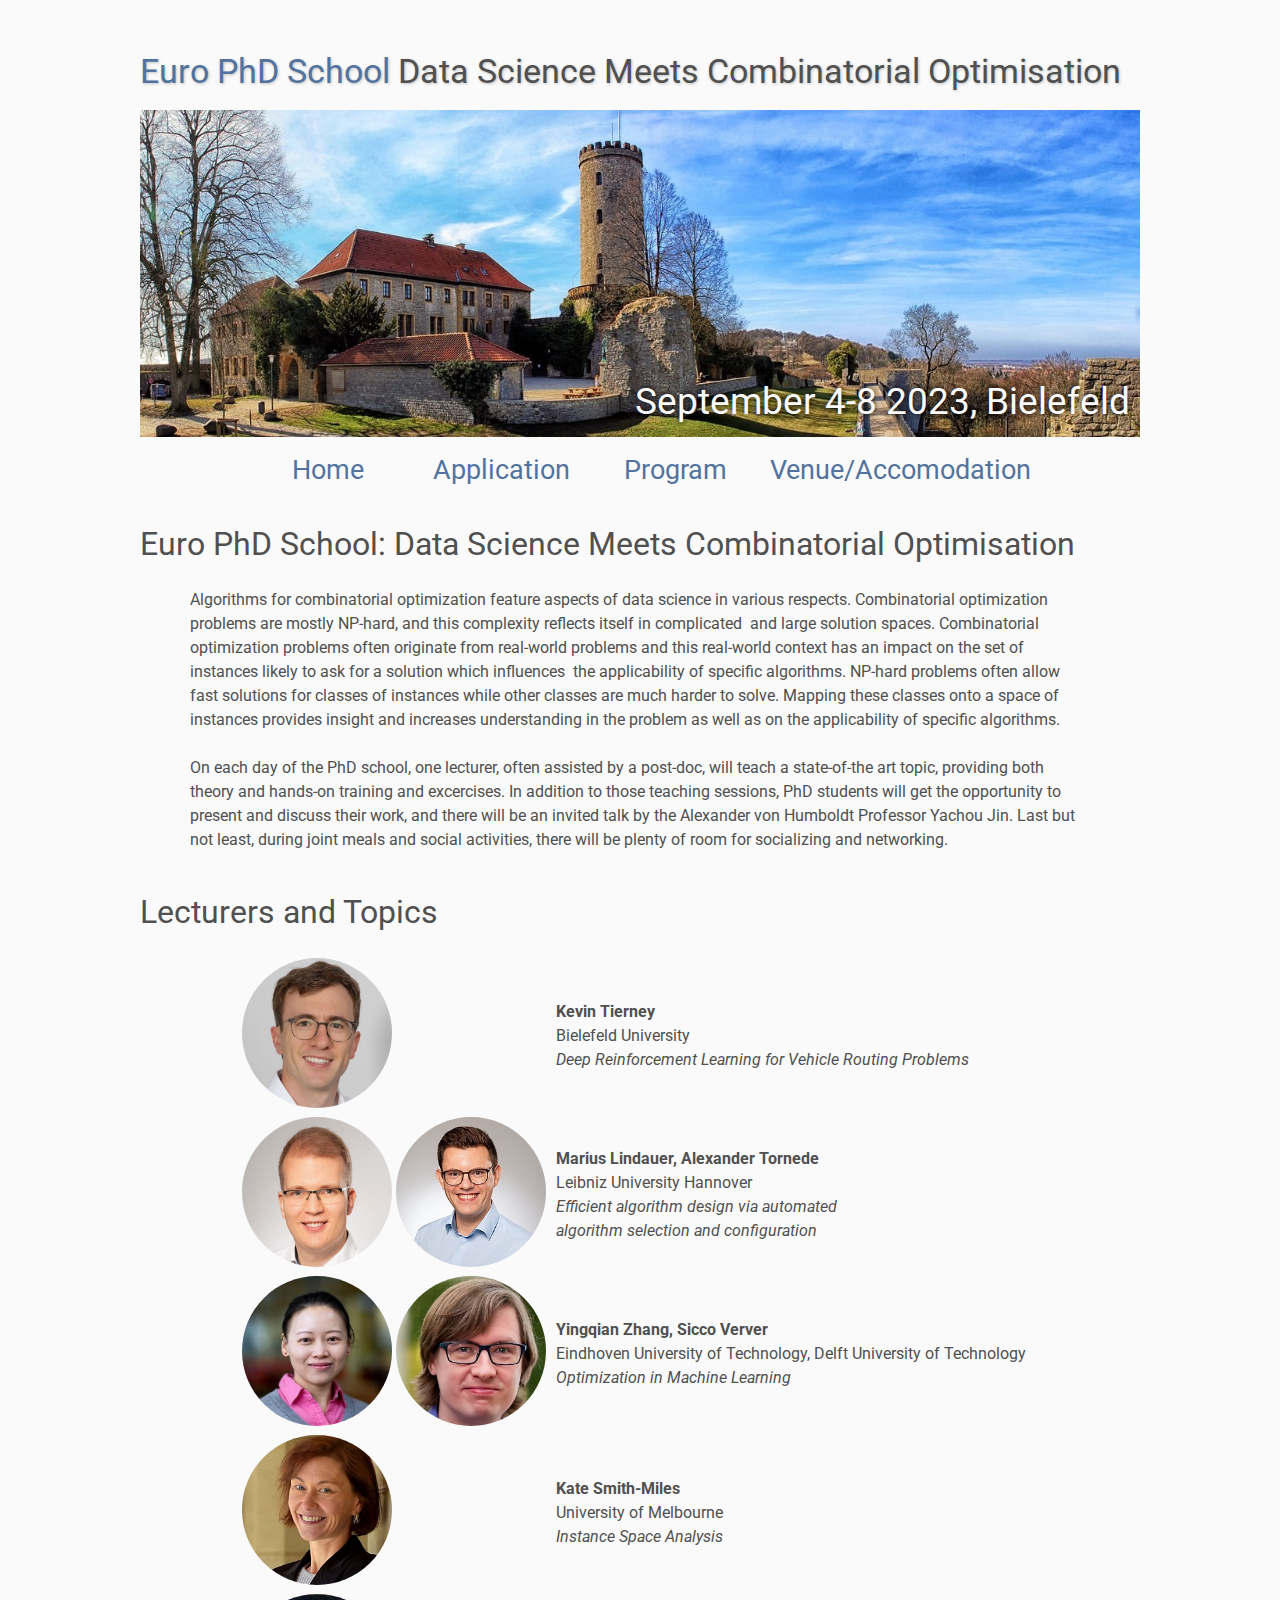
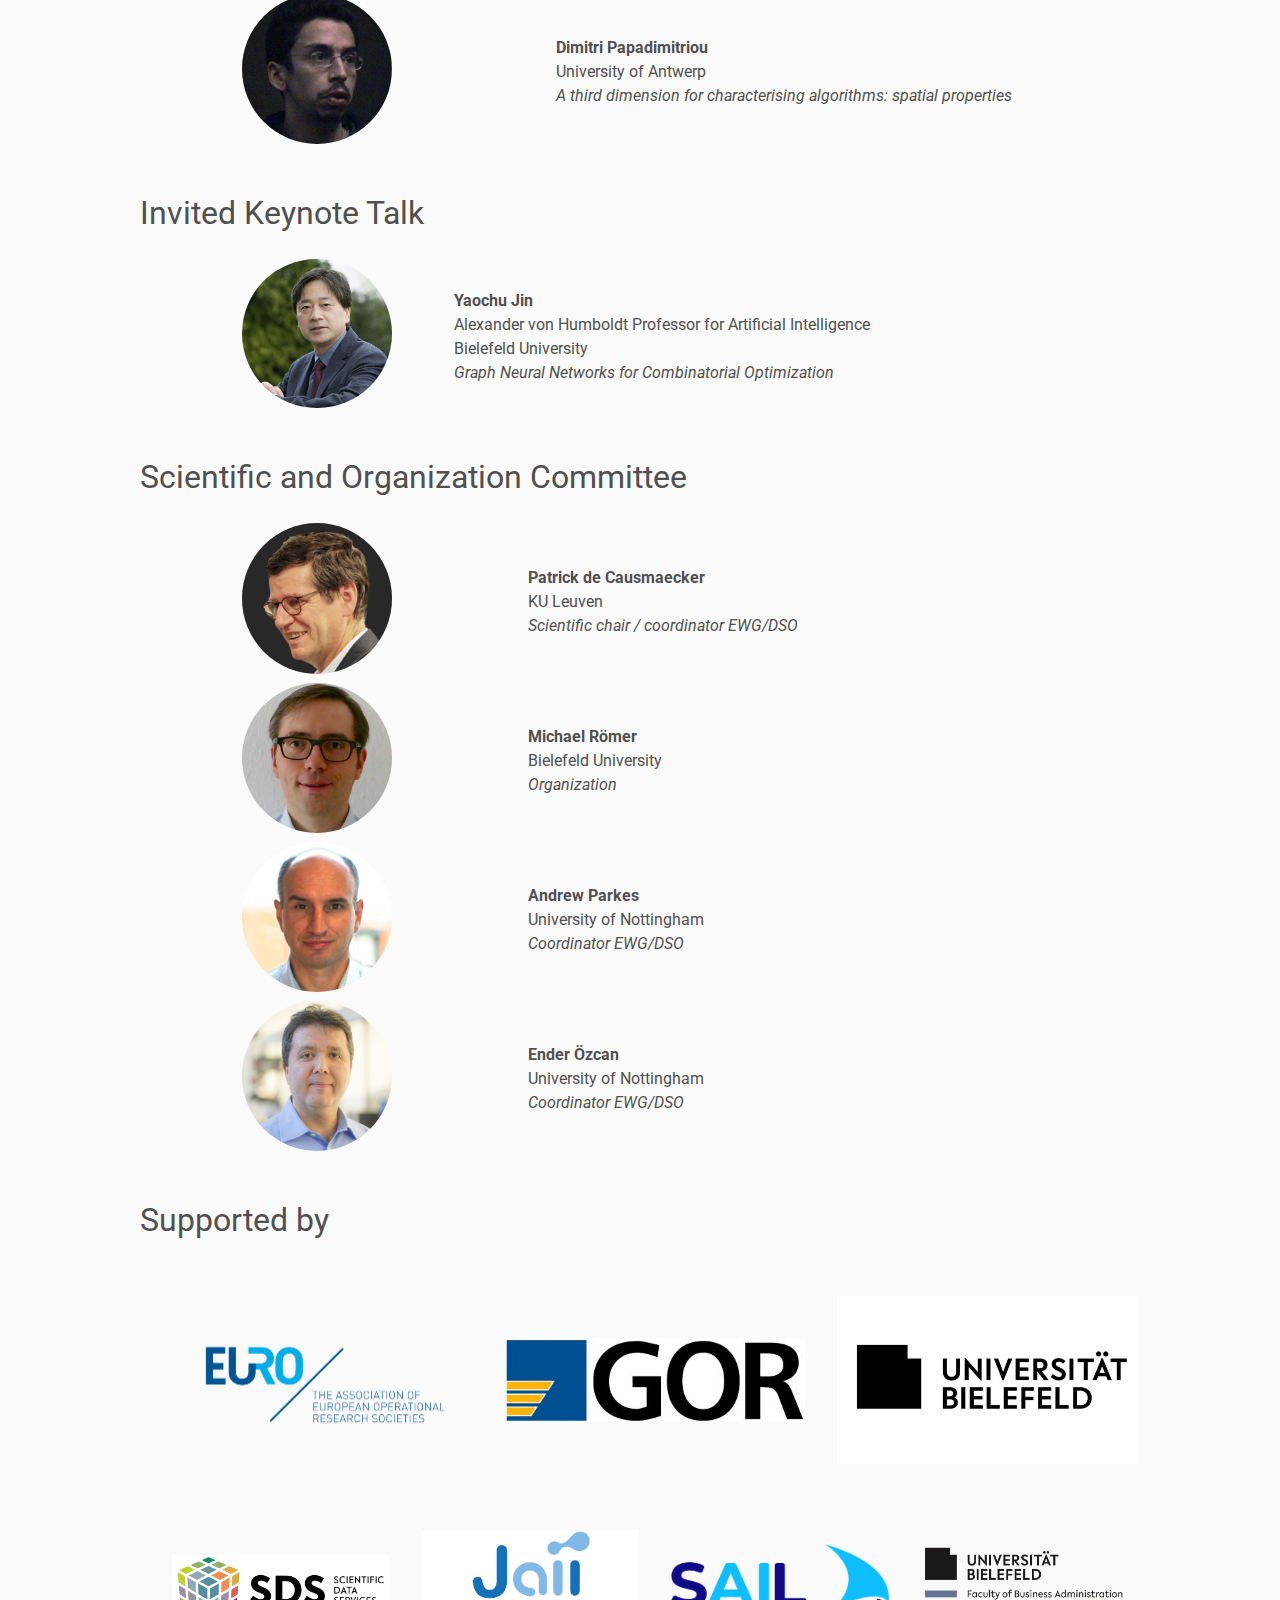
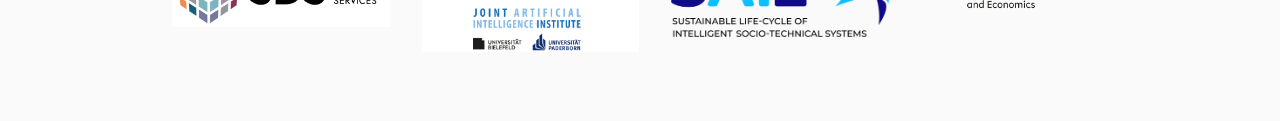
==== commit d98717c0: "update detailed program" ====
--- a/index.html
+++ b/index.html
@@ -129,7 +129,7 @@
 </tr>
 </table>
 
-<h2>Invited Talk</h2>
+<h2>Invited Keynote Talk</h2>
 
 <table class="lecturers">
         <tr>
--- a/assets/main.css
+++ b/assets/main.css
@@ -47,6 +47,7 @@
 h2{font-size:2.00em;}
 h3{font-size:1.67em;}
 h4{font-size:1.33em;}
+h5{padding-left: 10px; font-size:1.15em;}
 p{ margin:24px auto 24px auto; padding:0px; width:900px; text-align:left;}
 li a, p a {text-decoration:underline; text-decoration-color:#52739e;}
 ul{list-style:none; margin:24px auto 24px auto; padding:0px; width:800px; text-align:left;}
@@ -106,7 +107,7 @@
 
 
 /* The Table on the Program Page */
-table.program{width:400px; margin-left:50px}
+table.program{width:800px; margin-left:50px}
 td.topic{height: 30px;font-weight: bold;}
 td.room{padding: 4px 12px 4px 4px; width: 90%; vertical-align:bottom; font-size:1.67em; color: #52739e; height:32px;}
 td.date{white-space:nowrap; width:130px; text-align:right; vertical-align:top; padding:4px 16px 0px 0px;}
@@ -115,8 +116,8 @@
 td.speaker{padding: 4px 12px 4px 4px; font-style: italic; font-size:1em; max-height:999999px}
 td.abstract{padding: 4px 12px 12px 4px; font-size:1em; max-height:999999px}
 td.abstract img{display: block; margin: 4px auto 8px auto}
-td.time{ width:150px; text-align:right; padding-right: 20px; font-weight: bold;}
-td.break{font-style: italic;  padding-left: 100px; height: 30px;}
+td.time{ width:100px; text-align:right; padding-right: 20px;}
+td.break{font-style: italic;  padding-left: 60px; height: 30px;}
 /* Registration and Directions iframes and Images */
 iframe.registration{display:block; margin:1em auto 2em auto; width:700px; height:1400px; border:none;}
 iframe.directions{display:block; margin:1em auto 2em auto; width:800px; height:400px; border:none;}
